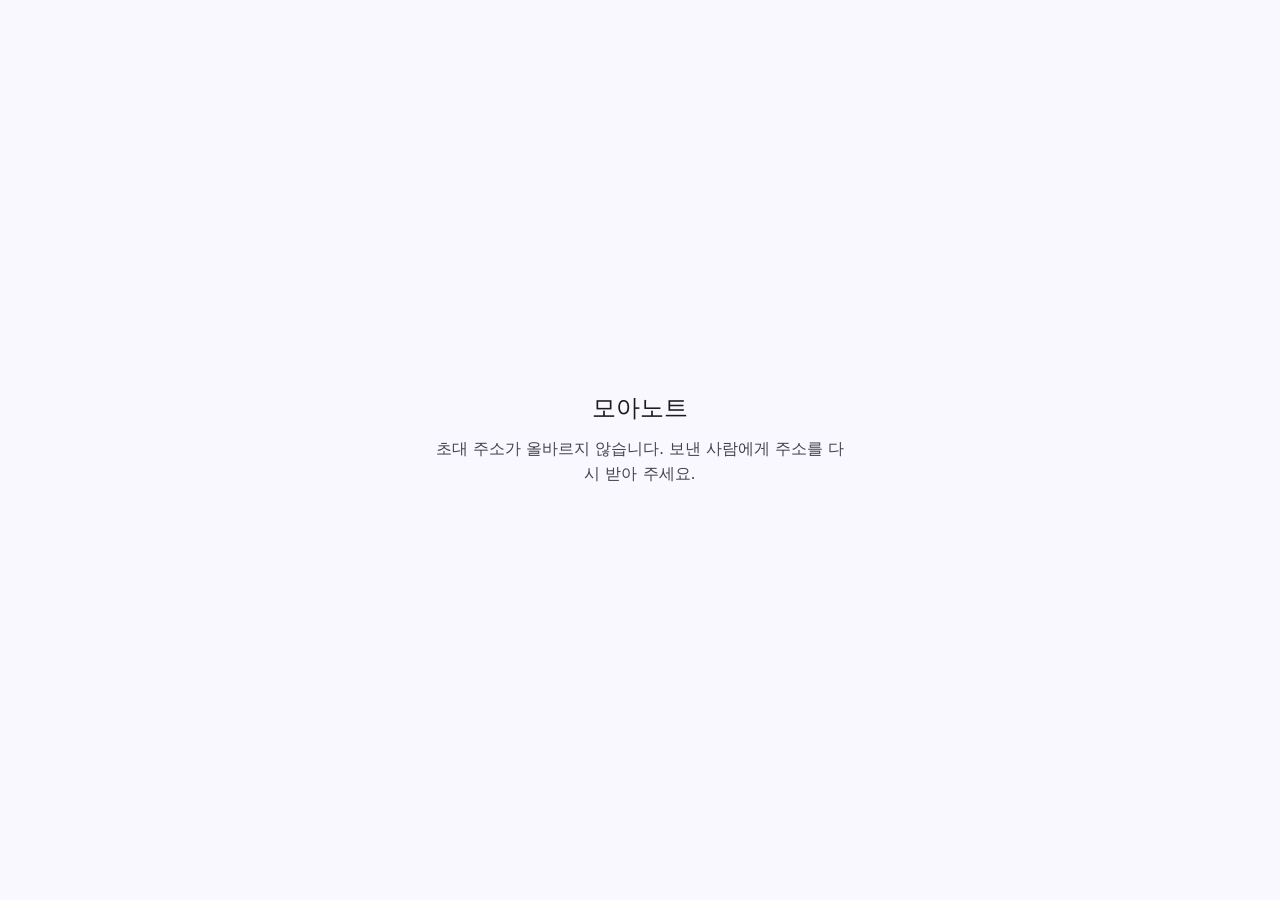
==== index.html @ f28d0af3 "모아노트 초대 안내 페이지" ====
<!doctype html>
<html lang="ko">
<head>
<meta charset="utf-8">
<meta name="viewport" content="width=device-width, initial-scale=1">
<meta name="robots" content="noindex">
<meta name="referrer" content="no-referrer">
<title>모아노트 초대</title>
<style>
  :root { color-scheme: light dark; --bg: #faf8ff; --fg: #1a1b21; --sub: #44464f; --pri: #455e91; --on: #fff; --box: #eeedf4; }
  @media (prefers-color-scheme: dark) { :root { --bg: #121318; --fg: #e3e2e9; --sub: #c5c6d0; --pri: #aec6ff; --on: #122f60; --box: #1e1f25; } }
  * { box-sizing: border-box; }
  body { margin: 0; min-height: 100dvh; display: grid; place-items: center; padding: 24px 16px; background: var(--bg); color: var(--fg); font: 16px/1.6 system-ui, "Noto Sans KR", sans-serif; }
  main { width: 100%; max-width: 420px; text-align: center; }
  h1 { font-size: 24px; font-weight: 500; margin: 0 0 8px; }
  p { margin: 0 0 24px; color: var(--sub); }
  a.open { display: block; padding: 16px 24px; border-radius: 999px; background: var(--pri); color: var(--on); font-weight: 600; text-decoration: none; }
  .steps { margin-top: 32px; padding: 16px 20px; border-radius: 16px; background: var(--box); text-align: left; font-size: 14px; color: var(--sub); }
  .steps b { color: var(--fg); }
  .none { display: none; }
</style>
</head>
<body>
<main>
  <div id="invite">
    <h1>모아노트 문서에 초대받았습니다</h1>
    <p>아래 단추를 누르면 모아노트 앱에서 문서가 열립니다.</p>
    <a class="open" id="open" href="#">모아노트에서 열기</a>
    <div class="steps">
      <b>앱이 열리지 않나요?</b><br>
      모아노트가 설치돼 있어야 합니다. 설치한 뒤 이 화면으로 돌아와 단추를 다시 누르거나, 앱의 보관함 → <b>참여</b>에 이 주소를 붙여 넣으세요.
    </div>
  </div>
  <div id="empty" class="none">
    <h1>모아노트</h1>
    <p>초대 주소가 올바르지 않습니다. 보낸 사람에게 주소를 다시 받아 주세요.</p>
  </div>
</main>
<script>
  // 초대 정보는 주소의 # 뒤에만 있고, 서버로는 전송되지 않는다. 이 페이지는 그것을 앱 주소로 바꿔 줄 뿐이다.
  var h = location.hash
  if (/^#\/d\/[a-z]+\/[\w-]+\?k=[\w-]+$/.test(h)) {
    var app = 'moanote://open/' + h
    document.getElementById('open').href = app
    // 누르지 않아도 한 번 열어 본다(막는 브라우저에서는 단추를 누르면 된다)
    setTimeout(function () { location.href = app }, 300)
  } else {
    document.getElementById('invite').className = 'none'
    document.getElementById('empty').className = ''
  }
</script>
</body>
</html>
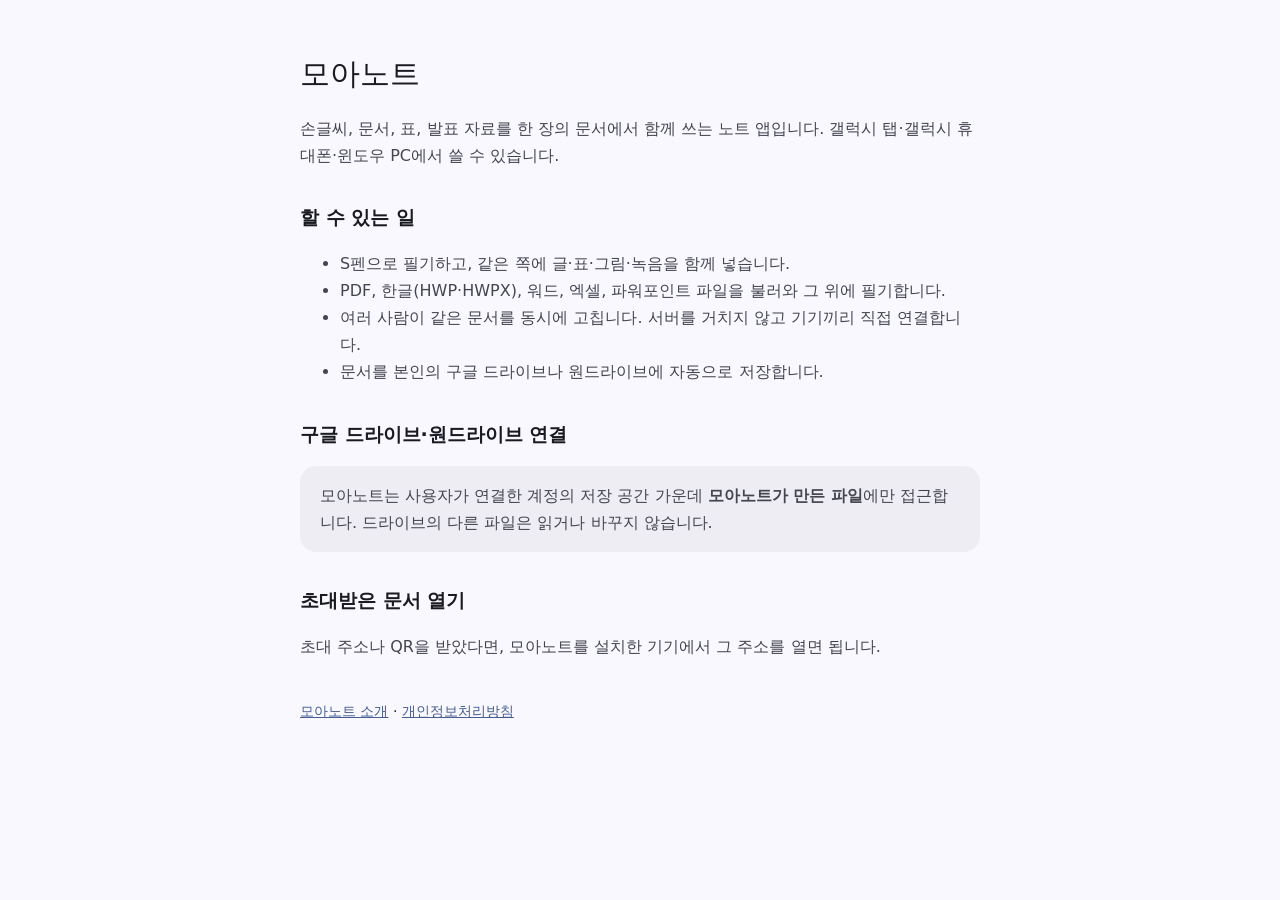
==== commit b0d40d9c: "소개와 개인정보처리방침 페이지" ====
--- a/index.html
+++ b/index.html
@@ -45,7 +45,7 @@
     // 누르지 않아도 한 번 열어 본다(막는 브라우저에서는 단추를 누르면 된다)
     setTimeout(function () { location.href = app }, 300)
   } else {
-    document.getElementById('invite').className = 'none'
+    location.replace('home.html'); document.getElementById('invite').className = 'none'
     document.getElementById('empty').className = ''
   }
 </script>
